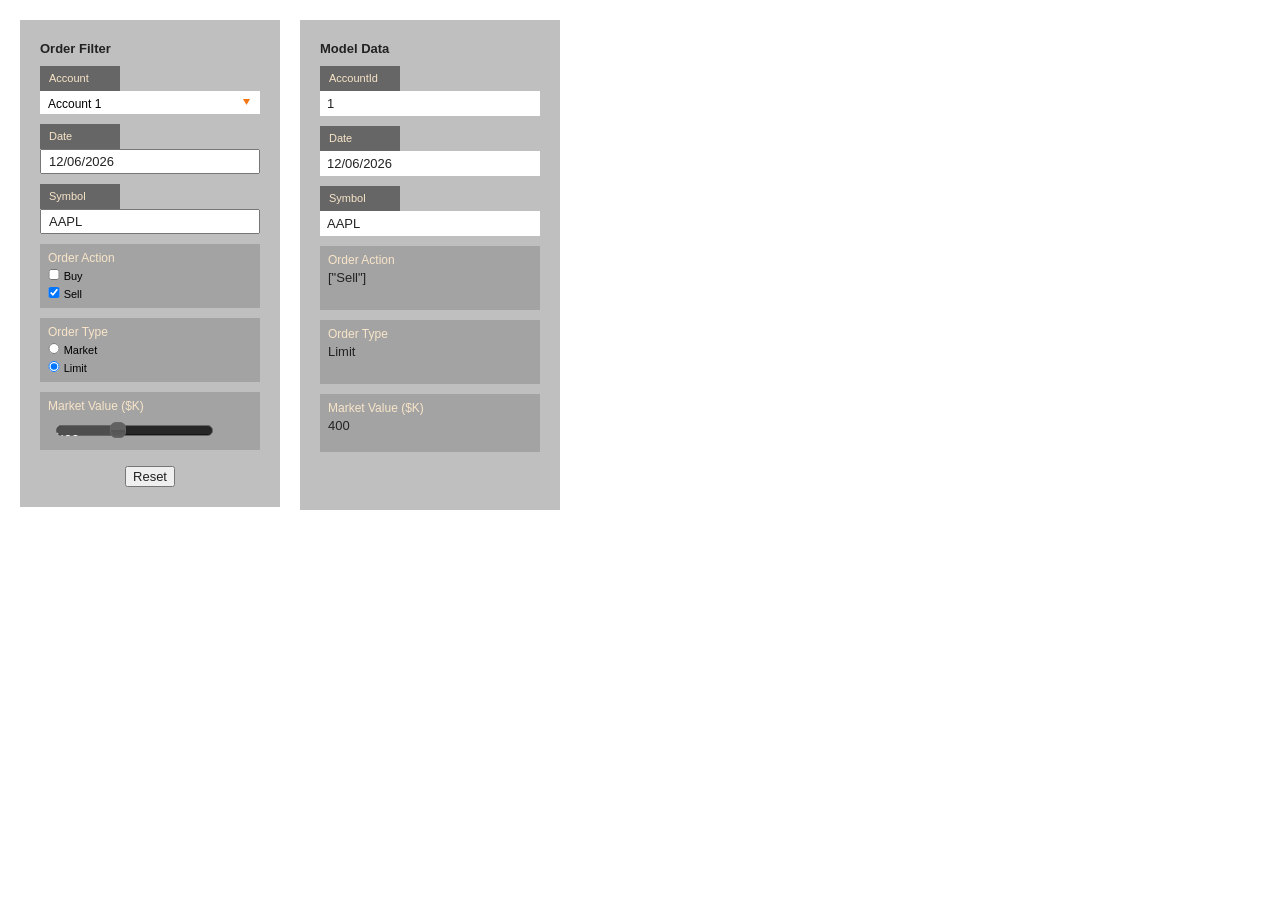
==== backbone-stickit/index.html @ cc05f08a "Added backbone-stickit implementation" ====
<!DOCTYPE html>
<html>
<head>
    <meta charset="utf-8">
    <title>HTML5 Boilerplate</title>
    <link rel="stylesheet" href="css/normalize.css">
    <link rel="stylesheet" href="css/h5bp.css">
    <link rel="stylesheet" href="css/jquery-ui-1.10.3.custom.css">
    <link rel="stylesheet" href="css/selectbox.css">
    <link rel="stylesheet" href="css/general.css">
    <script src="js/vendor/modernizr-2.6.2.min.js"></script>
</head>

<body>
    <div id="container">
        <form class="form clearfix">

            <h1>Order Filter</h1>

            <div class="field select">
                <label for="account">Account</label>
                <select id="account" class="selectbox" name="accountId">
                </select>
            </div>

            <div class="field text">
                <label for="date">Date</label>
                <input type="text" id="date" name="date">
            </div>

            <div class="field text">
                <label for="symbol">Symbol</label>
                <input type="text" id="symbol" name="symbol">
            </div>

            <fieldset>
                <legend><span>Order Action</span></legend>
                <div class="field checkbox">
                    <input type="checkbox" id="action-buy" class="actions" value="Buy">
                    <label for="action-buy">Buy</label>
                </div>
                <div class="field checkbox">
                    <input type="checkbox" id="action-sell" class="actions" value="Sell">
                    <label for="action-sell">Sell</label>
                </div>
            </fieldset>

            <fieldset>
                <legend><span>Order Type</span></legend>
                <div class="field radio">
                    <input type="radio" id="type-market" name="order-type" class="order-type" value="Market" checked>
                    <label for="type-market">Market</label>
                </div>
                <div class="field radio">
                    <input type="radio" id="type-limit" name="order-type" class="order-type" value="Limit">
                    <label for="type-limit">Limit</label>
                </div>
            </fieldset>

            <fieldset>
                <legend><span>Market Value ($K) </span></legend>
                <div class="field slider" id="market-value">
                    <div class="control slider-control market-value-slider"></div>
                    <div class="value"></div>
                </div>
            </fieldset>

            <div class="toolbar">
                <button type=button id="reset">Reset</button>
            </div>

        </form>
    </div>

    <div id="model-data">
        <form class="form clearfix">

            <h1>Model Data</h1>

            <div class="field select">
                <label>AccountId</label>
                <div id="account-value" class="value-theme-a"></div>
            </div>

            <div class="field text">
                <label>Date</label>
                <div id="date-value" class="value-theme-a"></div>
            </div>

            <div class="field text">
                <label>Symbol</label>
                <div id="symbol-value" class="value-theme-a"></div>
            </div>

            <fieldset id="order-action-fieldset">
                <legend><span>Order Action</span></legend>
                <div id="action-value"></div>
            </fieldset>

            <fieldset id="order-type-fieldset">
                <legend><span>Order Type</span></legend>
                <div id="order-type-value"></div>
            </fieldset>

            <fieldset id="order-market-value-fieldset">
                <legend><span>Market Value ($K) </span></legend>
                <div id="market-value-value"></div>
            </fieldset>

        </form>
    </div>


    <!-- JavaScript at the bottom for fast page loading -->
    <script src="js/vendor/jquery-1.9.1.min.js"></script>
    <script src="js/vendor/jquery-ui-1.10.3.custom.min.js"></script>
    <script src="js/vendor/jquery.selectbox-0.2.js"></script>
    <script src="js/vendor/moment-2.0.0.min.js"></script>
    <script src="js/vendor/underscore-1.4.4.min.js"></script>
    <script src="js/vendor/backbone-1.0.0.min.js"></script>
    <script src="js/vendor/backbone.stickit-0.6.3.js"></script>
    <script src="js/main.js"></script>
</body>
</html>
---- backbone-stickit/css/h5bp.css ----
/*
 * HTML5 Boilerplate
 *
 * What follows is the result of much research on cross-browser styling.
 * Credit left inline and big thanks to Nicolas Gallagher, Jonathan Neal,
 * Kroc Camen, and the H5BP dev community and team.
 */

/* ==========================================================================
   Base styles: opinionated defaults
   ========================================================================== */

html,
button,
input,
select,
textarea {
    color: #222;
}

body {
    font: normal normal 13px/18px Arial, sans-serif;
}

/*
 * Remove text-shadow in selection highlight: h5bp.com/i
 * These selection rule sets have to be separate.
 * Customize the background color to match your design.
 */

::-moz-selection {
    background: #b3d4fc;
    text-shadow: none;
}

::selection {
    background: #b3d4fc;
    text-shadow: none;
}

/*
 * A better looking default horizontal rule
 */

hr {
    display: block;
    height: 1px;
    border: 0;
    border-top: 1px solid #ccc;
    margin: 1em 0;
    padding: 0;
}

/*
 * Remove the gap between images and the bottom of their containers: h5bp.com/i/440
 */

img {
    vertical-align: middle;
}

/*
 * Remove default fieldset styles.
 */

fieldset {
    border: 0;
    margin: 0;
    padding: 0;
}

/*
 * Allow only vertical resizing of textareas.
 */

textarea {
    resize: vertical;
}

/* ==========================================================================
   Chrome Frame prompt
   ========================================================================== */

.chromeframe {
    margin: 0.2em 0;
    background: #ccc;
    color: #000;
    padding: 0.2em 0;
}

/* ==========================================================================
   Author's custom styles
   ========================================================================== */

















/* ==========================================================================
   Helper classes
   ========================================================================== */

/*
 * Image replacement
 */

.ir {
    background-color: transparent;
    border: 0;
    overflow: hidden;
    /* IE 6/7 fallback */
    *text-indent: -9999px;
}

.ir:before {
    content: "";
    display: block;
    width: 0;
    height: 150%;
}

/*
 * Hide from both screenreaders and browsers: h5bp.com/u
 */

.hidden {
    display: none !important;
    visibility: hidden;
}

/*
 * Hide only visually, but have it available for screenreaders: h5bp.com/v
 */

.visuallyhidden {
    border: 0;
    clip: rect(0 0 0 0);
    height: 1px;
    margin: -1px;
    overflow: hidden;
    padding: 0;
    position: absolute;
    width: 1px;
}

/*
 * Extends the .visuallyhidden class to allow the element to be focusable
 * when navigated to via the keyboard: h5bp.com/p
 */

.visuallyhidden.focusable:active,
.visuallyhidden.focusable:focus {
    clip: auto;
    height: auto;
    margin: 0;
    overflow: visible;
    position: static;
    width: auto;
}

/*
 * Hide visually and from screenreaders, but maintain layout
 */

.invisible {
    visibility: hidden;
}

/*
 * Clearfix: contain floats
 *
 * For modern browsers
 * 1. The space content is one way to avoid an Opera bug when the
 *    `contenteditable` attribute is included anywhere else in the document.
 *    Otherwise it causes space to appear at the top and bottom of elements
 *    that receive the `clearfix` class.
 * 2. The use of `table` rather than `block` is only necessary if using
 *    `:before` to contain the top-margins of child elements.
 */

.clearfix:before,
.clearfix:after {
    content: " "; /* 1 */
    display: table; /* 2 */
}

.clearfix:after {
    clear: both;
}

/*
 * For IE 6/7 only
 * Include this rule to trigger hasLayout and contain floats.
 */

.clearfix {
    *zoom: 1;
}

/* ==========================================================================
   EXAMPLE Media Queries for Responsive Design.
   These examples override the primary ('mobile first') styles.
   Modify as content requires.
   ========================================================================== */

@media only screen and (min-width: 35em) {
    /* Style adjustments for viewports that meet the condition */
}

@media print,
       (-o-min-device-pixel-ratio: 5/4),
       (-webkit-min-device-pixel-ratio: 1.25),
       (min-resolution: 120dpi) {
    /* Style adjustments for high resolution devices */
}

/* ==========================================================================
   Print styles.
   Inlined to avoid required HTTP connection: h5bp.com/r
   ========================================================================== */

@media print {
    * {
        background: transparent !important;
        color: #000 !important; /* Black prints faster: h5bp.com/s */
        box-shadow: none !important;
        text-shadow: none !important;
    }

    a,
    a:visited {
        text-decoration: underline;
    }

    a[href]:after {
        content: " (" attr(href) ")";
    }

    abbr[title]:after {
        content: " (" attr(title) ")";
    }

    /*
     * Don't show links for images, or javascript/internal links
     */

    .ir a:after,
    a[href^="javascript:"]:after,
    a[href^="#"]:after {
        content: "";
    }

    pre,
    blockquote {
        border: 1px solid #999;
        page-break-inside: avoid;
    }

    thead {
        display: table-header-group; /* h5bp.com/t */
    }

    tr,
    img {
        page-break-inside: avoid;
    }

    img {
        max-width: 100% !important;
    }

    @page {
        margin: 0.5cm;
    }

    p,
    h2,
    h3 {
        orphans: 3;
        widows: 3;
    }

    h2,
    h3 {
        page-break-after: avoid;
    }
}
---- backbone-stickit/css/selectbox.css ----
/* -----------------------------------------------------------------------------
 * selectbox
 * -------------------------------------------------------------------------- */
.sbHolder {
  background: white;
  position: relative;
  height: 23px;
  padding: 1px;
  width: 100%;
  font-size: 12px;
  outline: none;
  border: none;
}

.sbSelector {
  display: block;
  height: 25px;
  left: 0;
  line-height: 25px;
  outline: none;
  overflow: hidden;
  padding-left: 7px;
  top: 0;
}

.sbSelector:link, .sbSelector:visited, .sbSelector:hover {
  color: black;
  outline: none;
  text-decoration: none;
}

.sbToggle {
  background: url(../img/select-icons.png) 10px 8px no-repeat;
  display: block;
  height: 25px;
  width: 27px;
  outline: none;
  position: absolute;
  right: 0;
  top: 0;
}

.sbToggleOpen {
  background-position: 10px -46px;
}

.sbOptions {
  background-color: white;
  border: 1px solid #7f9db9;
  list-style: none;
  left: 0;
  margin: 0;
  padding: 0;
  position: absolute;
  top: 25px;
  width: 298px;
  z-index: 1;
  overflow-y: auto;
}

.sbOptions li {
  padding-left: 7px;
}

.sbOptions li:hover {
  background: #f89f1b;
}

.sbOptions a {
  border-bottom: solid 1px black;
  display: block;
  outline: none;
  padding: 4px 0 4px 0;
}

.sbOptions a:last-child {
  border-bottom: none;
}

.sbOptions a:link, .sbOptions a:visited {
  color: black;
  text-decoration: none;
}

.sbOptions li.last a {
  border-bottom: none;
}

.sbOptions .sbDisabled {
  color: #7f9db9;
  display: block;
  padding: 7px 0 7px 3px;
}
---- backbone-stickit/css/general.css ----
/* -----------------------------------------------------------------------------
 * general
 * -------------------------------------------------------------------------- */
/* apply a natural box layout model to all elements */
* {
    -webkit-box-sizing: border-box;
    -moz-box-sizing: border-box;
    box-sizing: border-box;
}

h1 {
    font: normal bold 13px/18px Arial, sans-serif;
    margin: 0 0 8px 0;
}

#container {
    background: #bfbfbf;
    float: left;
    margin: 20px;
    padding: 20px;
    width: 260px;
}

.field.text,
.field.password,
.field.select,
.field.slider,
.form fieldset {
    margin-bottom: 10px;
}

.form fieldset {
    background-color: #a3a3a3;
    padding: 23px 0 5px 8px;
    position: relative;
}

.form fieldset legend span {
    color: #F8E5C9;
    font: 12px/12px Arial;
    position: absolute;
    top: 8px;
    left: 8px;
}

.field.text label,
.field.password label,
.field.select label {
    background-color: #666666;
    color: #F8E5C9;
    display: block;
    font: 11px/25px Arial;
    padding-left: 9px;
    height: 25px;
    width: 80px;
}

.field.text input,
.field.password input,
.field.select select {
    padding-left: 7px;
    height: 25px;
    width: 100%;
}

.field.checkbox label,
.field.radio label {
    color: #000000;
    font: 11px/11px Arial;
    margin-bottom: 5px;
}

.field.checkbox input,
.field.radio input {
    background: #dddddd;
    color: white;
    font: 11px/11px Arial;
    height: 11px;
    width: 12px;
}

.field.slider {
    padding: 10px 8px;
    font: 12px/12px Arial;
}

.field.slider .control {
    float: left;
    width: 80%;
}

.field.slider .value {
    float: left;
    width: 20%;
    text-align: right;
}

.toolbar {
    margin-top: 16px;
    text-align: center;
}

#model-data {
    background: #bfbfbf;
    float: left;
    margin-top: 20px;
    padding: 20px;
    width: 260px;
    height: 490px;
}

#order-action-fieldset {
    height: 64px;
}

#order-type-fieldset {
    height: 64px;
}

#order-market-value-fieldset {
    height: 58px;
}

.value-theme-a {
    background-color: white;
    line-height: 25px;
    padding-left: 7px;
    height: 25px;
    width: 100%;
}
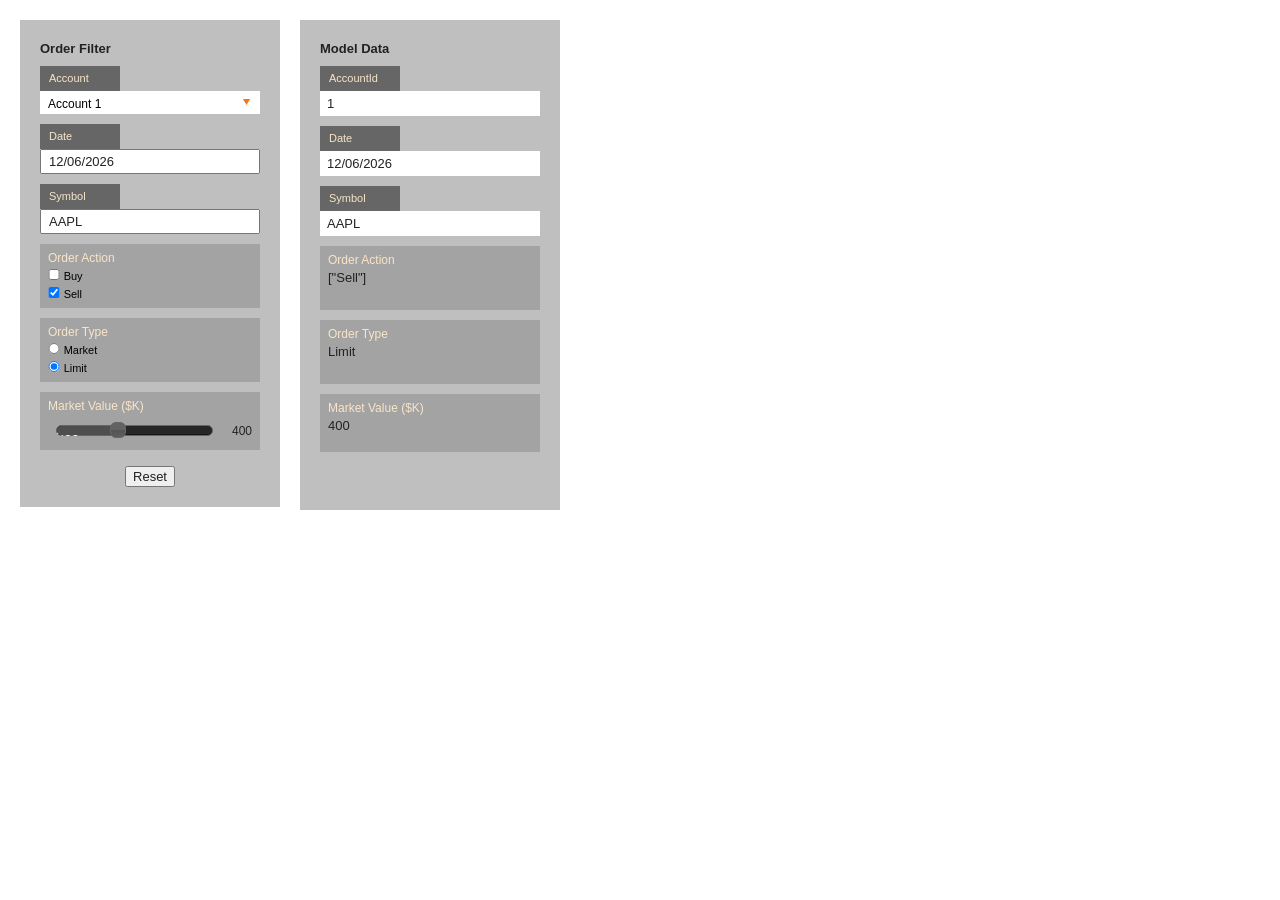
==== commit 15598428: "Fine tuned backbone-stickit implementation. Implemented slider bindings." ====
--- a/backbone-stickit/index.html
+++ b/backbone-stickit/index.html
@@ -19,18 +19,17 @@
 
             <div class="field select">
                 <label for="account">Account</label>
-                <select id="account" class="selectbox" name="accountId">
-                </select>
+                <select id="account" class="selectbox"></select>
             </div>
 
             <div class="field text">
                 <label for="date">Date</label>
-                <input type="text" id="date" name="date">
+                <input type="text" id="date">
             </div>
 
             <div class="field text">
                 <label for="symbol">Symbol</label>
-                <input type="text" id="symbol" name="symbol">
+                <input type="text" id="symbol">
             </div>
 
             <fieldset>
@@ -58,10 +57,10 @@
             </fieldset>
 
             <fieldset>
-                <legend><span>Market Value ($K) </span></legend>
+                <legend><span>Market Value ($K)</span></legend>
                 <div class="field slider" id="market-value">
-                    <div class="control slider-control market-value-slider"></div>
-                    <div class="value"></div>
+                    <div class="slider-control market-value-slider"></div>
+                    <div class="slider-value"></div>
                 </div>
             </fieldset>
 
@@ -103,7 +102,7 @@
             </fieldset>
 
             <fieldset id="order-market-value-fieldset">
-                <legend><span>Market Value ($K) </span></legend>
+                <legend><span>Market Value ($K)</span></legend>
                 <div id="market-value-value"></div>
             </fieldset>
 
--- a/backbone-stickit/css/general.css
+++ b/backbone-stickit/css/general.css
@@ -84,12 +84,12 @@
     font: 12px/12px Arial;
 }
 
-.field.slider .control {
+.field.slider .slider-control {
     float: left;
     width: 80%;
 }
 
-.field.slider .value {
+.field.slider .slider-value {
     float: left;
     width: 20%;
     text-align: right;
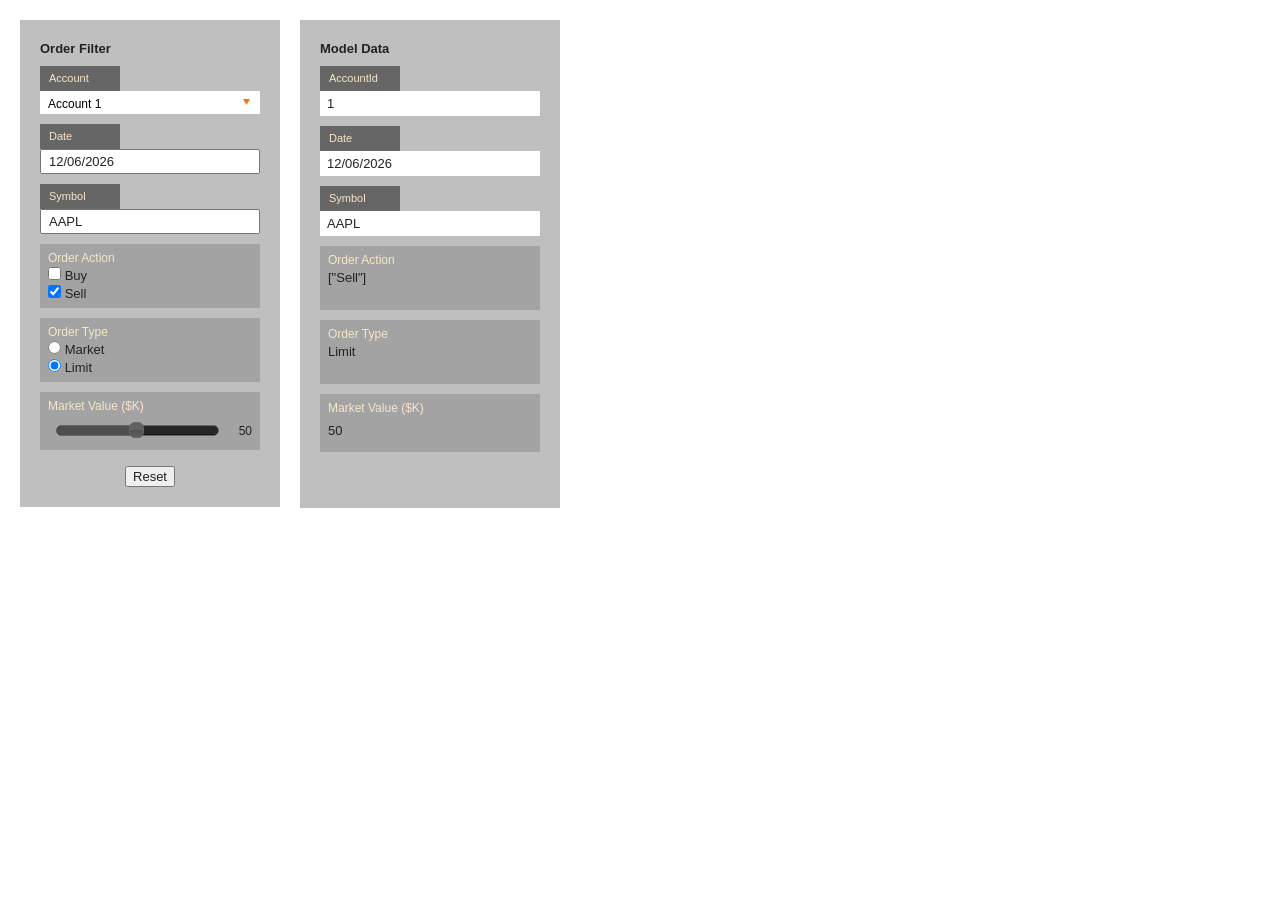
==== commit c6e9d575: "Refined selectbox bindings, implemented slider bindings." ====
--- a/backbone-stickit/index.html
+++ b/backbone-stickit/index.html
@@ -17,28 +17,28 @@
 
             <h1>Order Filter</h1>
 
-            <div class="field select">
+            <div class="select-field">
                 <label for="account">Account</label>
                 <select id="account" class="selectbox"></select>
             </div>
 
-            <div class="field text">
+            <div class="text-field">
                 <label for="date">Date</label>
                 <input type="text" id="date">
             </div>
 
-            <div class="field text">
+            <div class="text-field">
                 <label for="symbol">Symbol</label>
                 <input type="text" id="symbol">
             </div>
 
             <fieldset>
                 <legend><span>Order Action</span></legend>
-                <div class="field checkbox">
+                <div class="checkbox-field">
                     <input type="checkbox" id="action-buy" class="actions" value="Buy">
                     <label for="action-buy">Buy</label>
                 </div>
-                <div class="field checkbox">
+                <div class="checkbox-field">
                     <input type="checkbox" id="action-sell" class="actions" value="Sell">
                     <label for="action-sell">Sell</label>
                 </div>
@@ -46,11 +46,11 @@
 
             <fieldset>
                 <legend><span>Order Type</span></legend>
-                <div class="field radio">
+                <div class="radio-field">
                     <input type="radio" id="type-market" name="order-type" class="order-type" value="Market" checked>
                     <label for="type-market">Market</label>
                 </div>
-                <div class="field radio">
+                <div class="radio-field">
                     <input type="radio" id="type-limit" name="order-type" class="order-type" value="Limit">
                     <label for="type-limit">Limit</label>
                 </div>
@@ -58,9 +58,9 @@
 
             <fieldset>
                 <legend><span>Market Value ($K)</span></legend>
-                <div class="field slider" id="market-value">
-                    <div class="slider-control market-value-slider"></div>
-                    <div class="slider-value"></div>
+                <div class="slider-field">
+                    <div class="slider market-value-slider"></div>
+                    <div class="value market-value"></div>
                 </div>
             </fieldset>
 
@@ -76,17 +76,17 @@
 
             <h1>Model Data</h1>
 
-            <div class="field select">
+            <div class="select-field">
                 <label>AccountId</label>
                 <div id="account-value" class="value-theme-a"></div>
             </div>
 
-            <div class="field text">
+            <div class="text-field">
                 <label>Date</label>
                 <div id="date-value" class="value-theme-a"></div>
             </div>
 
-            <div class="field text">
+            <div class="text-field">
                 <label>Symbol</label>
                 <div id="symbol-value" class="value-theme-a"></div>
             </div>
--- a/backbone-stickit/css/general.css
+++ b/backbone-stickit/css/general.css
@@ -21,21 +21,21 @@
     width: 260px;
 }
 
-.field.text,
-.field.password,
-.field.select,
-.field.slider,
-.form fieldset {
+.text-field,
+.password-field,
+.select-field,
+.slider-field,
+fieldset {
     margin-bottom: 10px;
 }
 
-.form fieldset {
+fieldset {
     background-color: #a3a3a3;
     padding: 23px 0 5px 8px;
     position: relative;
 }
 
-.form fieldset legend span {
+fieldset legend span {
     color: #F8E5C9;
     font: 12px/12px Arial;
     position: absolute;
@@ -43,9 +43,9 @@
     left: 8px;
 }
 
-.field.text label,
-.field.password label,
-.field.select label {
+.text-field label,
+.password-field label,
+.select-field label {
     background-color: #666666;
     color: #F8E5C9;
     display: block;
@@ -55,9 +55,9 @@
     width: 80px;
 }
 
-.field.text input,
-.field.password input,
-.field.select select {
+.text-field input,
+.password-field input,
+.select-field select {
     padding-left: 7px;
     height: 25px;
     width: 100%;
@@ -79,19 +79,19 @@
     width: 12px;
 }
 
-.field.slider {
+.slider-field {
     padding: 10px 8px;
     font: 12px/12px Arial;
 }
 
-.field.slider .slider-control {
+.slider-field .slider {
     float: left;
-    width: 80%;
+    width: 83%;
 }
 
-.field.slider .slider-value {
+.slider-field .value {
     float: left;
-    width: 20%;
+    width: 17%;
     text-align: right;
 }
 
@@ -106,7 +106,7 @@
     margin-top: 20px;
     padding: 20px;
     width: 260px;
-    height: 490px;
+    height: 488px;
 }
 
 #order-action-fieldset {
@@ -121,6 +121,10 @@
     height: 58px;
 }
 
+#market-value-value {
+    margin-top: 5px;
+}
+
 .value-theme-a {
     background-color: white;
     line-height: 25px;
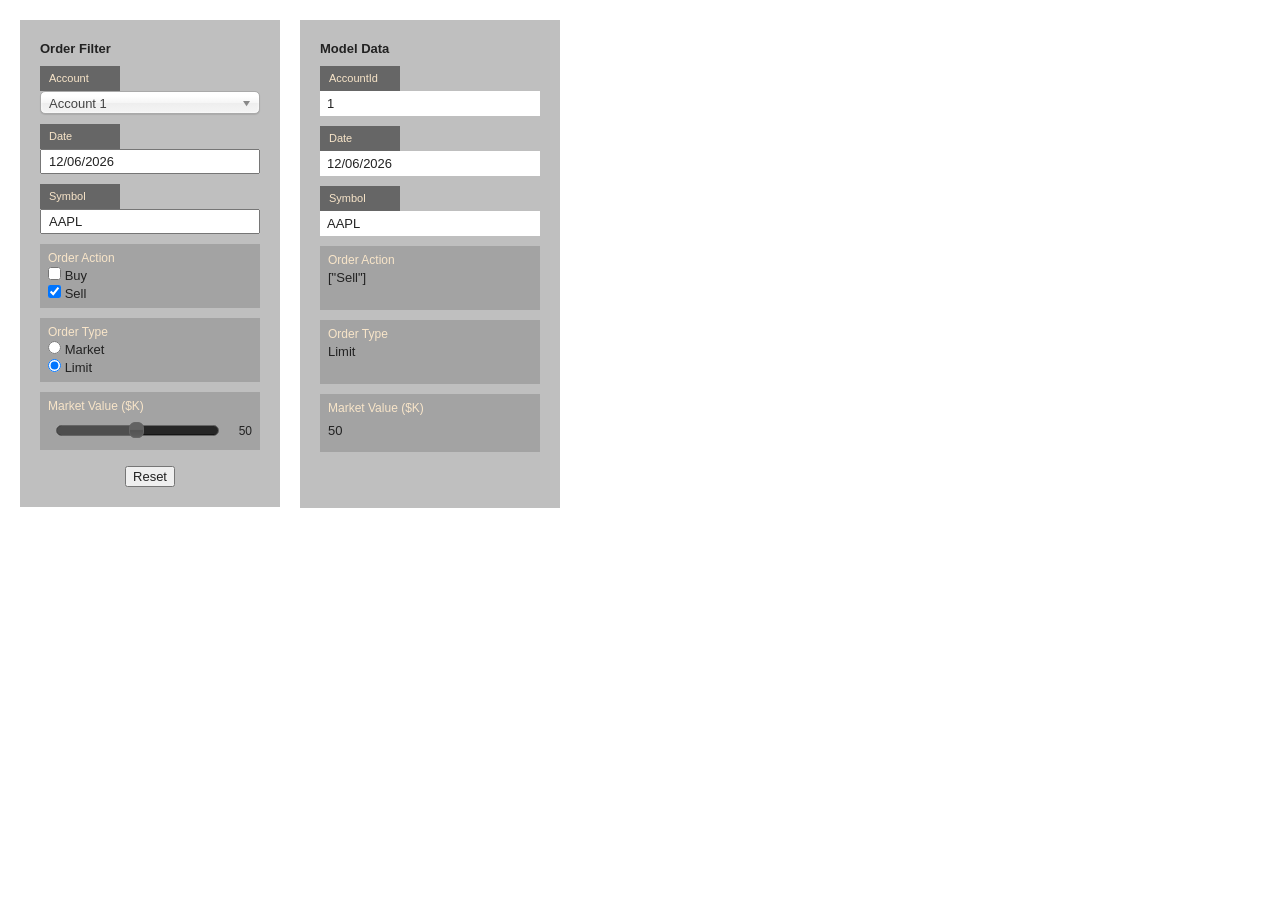
==== commit bcaa45d2: "Replaced selectbox with chosen." ====
--- a/backbone-stickit/index.html
+++ b/backbone-stickit/index.html
@@ -6,7 +6,7 @@
     <link rel="stylesheet" href="css/normalize.css">
     <link rel="stylesheet" href="css/h5bp.css">
     <link rel="stylesheet" href="css/jquery-ui-1.10.3.custom.css">
-    <link rel="stylesheet" href="css/selectbox.css">
+    <link rel="stylesheet" href="css/chosen.css">
     <link rel="stylesheet" href="css/general.css">
     <script src="js/vendor/modernizr-2.6.2.min.js"></script>
 </head>
@@ -19,7 +19,7 @@
 
             <div class="select-field">
                 <label for="account">Account</label>
-                <select id="account" class="selectbox"></select>
+                <select id="account" class="chzn-select"></select>
             </div>
 
             <div class="text-field">
@@ -113,7 +113,7 @@
     <!-- JavaScript at the bottom for fast page loading -->
     <script src="js/vendor/jquery-1.9.1.min.js"></script>
     <script src="js/vendor/jquery-ui-1.10.3.custom.min.js"></script>
-    <script src="js/vendor/jquery.selectbox-0.2.js"></script>
+    <script src="js/vendor/chosen.jquery-0.9.14.js"></script>
     <script src="js/vendor/moment-2.0.0.min.js"></script>
     <script src="js/vendor/underscore-1.4.4.min.js"></script>
     <script src="js/vendor/backbone-1.0.0.min.js"></script>
--- a/backbone-stickit/css/chosen.css
+++ b/backbone-stickit/css/chosen.css
@@ -0,0 +1,440 @@
+/* @group Base */
+.chzn-container {
+  font-size: 13px;
+  position: relative;
+  display: inline-block;
+  vertical-align: middle;
+  zoom: 1;
+  *display: inline;
+}
+.chzn-container .chzn-drop {
+  background: #fff;
+  border: 1px solid #aaa;
+  border-top: 0;
+  position: absolute;
+  top: 100%;
+  left: -9999px;
+  -webkit-box-shadow: 0 4px 5px rgba(0,0,0,.15);
+  -moz-box-shadow   : 0 4px 5px rgba(0,0,0,.15);
+  box-shadow        : 0 4px 5px rgba(0,0,0,.15);
+  z-index: 1010;
+  width: 100%;
+  -moz-box-sizing   : border-box;
+  -ms-box-sizing    : border-box;
+  -webkit-box-sizing: border-box;
+  -khtml-box-sizing : border-box;
+  box-sizing        : border-box;
+}
+
+.chzn-container.chzn-with-drop .chzn-drop {
+  left: 0;
+}
+
+/* @end */
+
+/* @group Single Chosen */
+.chzn-container-single .chzn-single {
+  background-color: #ffffff;
+  filter: progid:DXImageTransform.Microsoft.gradient( startColorstr='#ffffff', endColorstr='#eeeeee', GradientType=0 );   
+  background-image: -webkit-gradient(linear, 0 0, 0 100%, color-stop(20%, #ffffff), color-stop(50%, #f6f6f6), color-stop(52%, #eeeeee), color-stop(100%, #f4f4f4));
+  background-image: -webkit-linear-gradient(top, #ffffff 20%, #f6f6f6 50%, #eeeeee 52%, #f4f4f4 100%);
+  background-image: -moz-linear-gradient(top, #ffffff 20%, #f6f6f6 50%, #eeeeee 52%, #f4f4f4 100%);
+  background-image: -o-linear-gradient(top, #ffffff 20%, #f6f6f6 50%, #eeeeee 52%, #f4f4f4 100%);
+  background-image: linear-gradient(#ffffff 20%, #f6f6f6 50%, #eeeeee 52%, #f4f4f4 100%); 
+  -webkit-border-radius: 5px;
+  -moz-border-radius   : 5px;
+  border-radius        : 5px;
+  -moz-background-clip   : padding;
+  -webkit-background-clip: padding-box;
+  background-clip        : padding-box;
+  border: 1px solid #aaaaaa;
+  -webkit-box-shadow: 0 0 3px #ffffff inset, 0 1px 1px rgba(0,0,0,0.1);
+  -moz-box-shadow   : 0 0 3px #ffffff inset, 0 1px 1px rgba(0,0,0,0.1);
+  box-shadow        : 0 0 3px #ffffff inset, 0 1px 1px rgba(0,0,0,0.1);
+  display: block;
+  overflow: hidden;
+  white-space: nowrap;
+  position: relative;
+  height: 23px;
+  line-height: 24px;
+  padding: 0 0 0 8px;
+  color: #444444;
+  text-decoration: none;
+}
+.chzn-container-single .chzn-default {
+  color: #999;
+}
+.chzn-container-single .chzn-single span {
+  margin-right: 26px;
+  display: block;
+  overflow: hidden;
+  white-space: nowrap;
+  -o-text-overflow: ellipsis;
+  -ms-text-overflow: ellipsis;
+  text-overflow: ellipsis;
+}
+.chzn-container-single .chzn-single abbr {
+  display: block;
+  position: absolute;
+  right: 26px;
+  top: 6px;
+  width: 12px;
+  height: 12px;
+  font-size: 1px;
+  background: url('chosen-sprite.png') -42px 1px no-repeat;
+}
+.chzn-container-single .chzn-single abbr:hover {
+  background-position: -42px -10px;
+}
+.chzn-container-single.chzn-disabled .chzn-single abbr:hover {
+  background-position: -42px -10px;
+}
+.chzn-container-single .chzn-single div {
+  position: absolute;
+  right: 0;
+  top: 0;
+  display: block;
+  height: 100%;
+  width: 18px;
+}
+.chzn-container-single .chzn-single div b {
+  background: url('chosen-sprite.png') no-repeat 0px 2px;
+  display: block;
+  width: 100%;
+  height: 100%;
+}
+.chzn-container-single .chzn-search {
+  padding: 3px 4px;
+  position: relative;
+  margin: 0;
+  white-space: nowrap;
+  z-index: 1010;
+}
+.chzn-container-single .chzn-search input {
+  background: #fff url('chosen-sprite.png') no-repeat 100% -20px;
+  background: url('chosen-sprite.png') no-repeat 100% -20px, -webkit-gradient(linear, 0 0, 0 100%, color-stop(1%, #eeeeee), color-stop(15%, #ffffff));
+  background: url('chosen-sprite.png') no-repeat 100% -20px, -webkit-linear-gradient(top, #eeeeee 1%, #ffffff 15%);
+  background: url('chosen-sprite.png') no-repeat 100% -20px, -moz-linear-gradient(top, #eeeeee 1%, #ffffff 15%);
+  background: url('chosen-sprite.png') no-repeat 100% -20px, -o-linear-gradient(top, #eeeeee 1%, #ffffff 15%);
+  background: url('chosen-sprite.png') no-repeat 100% -20px, linear-gradient(#eeeeee 1%, #ffffff 15%);
+  margin: 1px 0;
+  padding: 4px 20px 4px 5px;
+  outline: 0;
+  border: 1px solid #aaa;
+  font-family: sans-serif;
+  font-size: 1em;
+  width: 100%;
+  -moz-box-sizing   : border-box;
+  -ms-box-sizing    : border-box;
+  -webkit-box-sizing: border-box;
+  -khtml-box-sizing : border-box;
+  box-sizing        : border-box;
+}
+.chzn-container-single .chzn-drop {
+  margin-top: -1px;
+  -webkit-border-radius: 0 0 4px 4px;
+  -moz-border-radius   : 0 0 4px 4px;
+  border-radius        : 0 0 4px 4px;
+  -moz-background-clip   : padding;
+  -webkit-background-clip: padding-box;
+  background-clip        : padding-box;
+}
+.chzn-container-single-nosearch .chzn-search {
+  position: absolute;
+  left: -9999px;
+}
+/* @end */
+
+/* @group Multi Chosen */
+.chzn-container-multi .chzn-choices {
+  background-color: #fff;
+  background-image: -webkit-gradient(linear, 0 0, 0 100%, color-stop(1%, #eeeeee), color-stop(15%, #ffffff));
+  background-image: -webkit-linear-gradient(top, #eeeeee 1%, #ffffff 15%);
+  background-image: -moz-linear-gradient(top, #eeeeee 1%, #ffffff 15%);
+  background-image: -o-linear-gradient(top, #eeeeee 1%, #ffffff 15%);
+  background-image: linear-gradient(#eeeeee 1%, #ffffff 15%);
+  border: 1px solid #aaa;
+  margin: 0;
+  padding: 0;
+  cursor: text;
+  overflow: hidden;
+  height: auto !important;
+  height: 1%;
+  position: relative;
+  width: 100%;
+  -moz-box-sizing   : border-box;
+  -ms-box-sizing    : border-box;
+  -webkit-box-sizing: border-box;
+  -khtml-box-sizing : border-box;
+  box-sizing        : border-box;
+}
+.chzn-container-multi .chzn-choices li {
+  float: left;
+  list-style: none;
+}
+.chzn-container-multi .chzn-choices .search-field {
+  white-space: nowrap;
+  margin: 0;
+  padding: 0;
+}
+.chzn-container-multi .chzn-choices .search-field input {
+  color: #666;
+  background: transparent !important;
+  border: 0 !important;
+  font-family: sans-serif;
+  font-size: 100%;
+  height: 15px;
+  padding: 5px;
+  margin: 1px 0;
+  outline: 0;
+  -webkit-box-shadow: none;
+  -moz-box-shadow   : none;
+  box-shadow        : none;
+}
+.chzn-container-multi .chzn-choices .search-field .default {
+  color: #999;
+}
+.chzn-container-multi .chzn-choices .search-choice {
+  -webkit-border-radius: 3px;
+  -moz-border-radius   : 3px;
+  border-radius        : 3px;
+  -moz-background-clip   : padding;
+  -webkit-background-clip: padding-box;
+  background-clip        : padding-box;
+  background-color: #e4e4e4;
+  filter: progid:DXImageTransform.Microsoft.gradient( startColorstr='#f4f4f4', endColorstr='#eeeeee', GradientType=0 ); 
+  background-image: -webkit-gradient(linear, 0 0, 0 100%, color-stop(20%, #f4f4f4), color-stop(50%, #f0f0f0), color-stop(52%, #e8e8e8), color-stop(100%, #eeeeee));
+  background-image: -webkit-linear-gradient(top, #f4f4f4 20%, #f0f0f0 50%, #e8e8e8 52%, #eeeeee 100%);
+  background-image: -moz-linear-gradient(top, #f4f4f4 20%, #f0f0f0 50%, #e8e8e8 52%, #eeeeee 100%);
+  background-image: -o-linear-gradient(top, #f4f4f4 20%, #f0f0f0 50%, #e8e8e8 52%, #eeeeee 100%);
+  background-image: linear-gradient(#f4f4f4 20%, #f0f0f0 50%, #e8e8e8 52%, #eeeeee 100%); 
+  -webkit-box-shadow: 0 0 2px #ffffff inset, 0 1px 0 rgba(0,0,0,0.05);
+  -moz-box-shadow   : 0 0 2px #ffffff inset, 0 1px 0 rgba(0,0,0,0.05);
+  box-shadow        : 0 0 2px #ffffff inset, 0 1px 0 rgba(0,0,0,0.05);
+  color: #333;
+  border: 1px solid #aaaaaa;
+  line-height: 13px;
+  padding: 3px 20px 3px 5px;
+  margin: 3px 0 3px 5px;
+  position: relative;
+  cursor: default;
+}
+.chzn-container-multi .chzn-choices .search-choice.search-choice-disabled {
+  background-color: #e4e4e4;
+  filter: progid:DXImageTransform.Microsoft.gradient( startColorstr='#f4f4f4', endColorstr='#eeeeee', GradientType=0 );
+  background-image: -webkit-gradient(linear, 0% 0%, 0% 100%, color-stop(20%, #f4f4f4), color-stop(50%, #f0f0f0), color-stop(52%, #e8e8e8), color-stop(100%, #eeeeee));
+  background-image: -webkit-linear-gradient(top, #f4f4f4 20%, #f0f0f0 50%, #e8e8e8 52%, #eeeeee 100%);
+  background-image: -moz-linear-gradient(top, #f4f4f4 20%, #f0f0f0 50%, #e8e8e8 52%, #eeeeee 100%);
+  background-image: -o-linear-gradient(top, #f4f4f4 20%, #f0f0f0 50%, #e8e8e8 52%, #eeeeee 100%);
+  background-image: -ms-linear-gradient(top, #f4f4f4 20%, #f0f0f0 50%, #e8e8e8 52%, #eeeeee 100%);
+  background-image: linear-gradient(top, #f4f4f4 20%, #f0f0f0 50%, #e8e8e8 52%, #eeeeee 100%);
+  color: #666;
+  border: 1px solid #cccccc;
+  padding-right: 5px;
+}
+.chzn-container-multi .chzn-choices .search-choice-focus {
+  background: #d4d4d4;
+}
+.chzn-container-multi .chzn-choices .search-choice .search-choice-close {
+  display: block;
+  position: absolute;
+  right: 3px;
+  top: 4px;
+  width: 12px;
+  height: 12px;
+  font-size: 1px;
+  background: url('chosen-sprite.png') -42px 1px no-repeat;
+}
+.chzn-container-multi .chzn-choices .search-choice .search-choice-close:hover {
+  background-position: -42px -10px;
+}
+.chzn-container-multi .chzn-choices .search-choice-focus .search-choice-close {
+  background-position: -42px -10px;
+}
+/* @end */
+
+/* @group Results */
+.chzn-container .chzn-results {
+  margin: 0 4px 4px 0;
+  max-height: 240px;
+  padding: 0 0 0 4px;
+  position: relative;
+  overflow-x: hidden;
+  overflow-y: auto;
+  -webkit-overflow-scrolling: touch;
+}
+.chzn-container-multi .chzn-results {
+  margin: 0;
+  padding: 0;
+}
+.chzn-container .chzn-results li {
+  display: none;
+  line-height: 15px;
+  padding: 5px 6px;
+  margin: 0;
+  list-style: none;
+}
+.chzn-container .chzn-results .active-result {
+  cursor: pointer;
+  display: list-item;
+}
+.chzn-container .chzn-results .highlighted {
+  background-color: #3875d7;
+  filter: progid:DXImageTransform.Microsoft.gradient( startColorstr='#3875d7', endColorstr='#2a62bc', GradientType=0 );  
+  background-image: -webkit-gradient(linear, 0 0, 0 100%, color-stop(20%, #3875d7), color-stop(90%, #2a62bc));
+  background-image: -webkit-linear-gradient(top, #3875d7 20%, #2a62bc 90%);
+  background-image: -moz-linear-gradient(top, #3875d7 20%, #2a62bc 90%);
+  background-image: -o-linear-gradient(top, #3875d7 20%, #2a62bc 90%);
+  background-image: linear-gradient(#3875d7 20%, #2a62bc 90%);
+  color: #fff;
+}
+.chzn-container .chzn-results li em {
+  background: #feffde;
+  font-style: normal;
+}
+.chzn-container .chzn-results .highlighted em {
+  background: transparent;
+}
+.chzn-container .chzn-results .no-results {
+  background: #f4f4f4;
+  display: list-item;
+}
+.chzn-container .chzn-results .group-result {
+  cursor: default;
+  color: #999;
+  font-weight: bold;
+}
+.chzn-container .chzn-results .group-option {
+  padding-left: 15px;
+}
+.chzn-container-multi .chzn-drop .result-selected {
+  display: none;
+}
+.chzn-container .chzn-results-scroll {
+  background: white;
+  margin: 0 4px;
+  position: absolute;
+  text-align: center;
+  width: 321px; /* This should by dynamic with js */
+  z-index: 1;
+}
+.chzn-container .chzn-results-scroll span {
+  display: inline-block;
+  height: 17px;
+  text-indent: -5000px;
+  width: 9px;
+}
+.chzn-container .chzn-results-scroll-down {
+  bottom: 0;
+}
+.chzn-container .chzn-results-scroll-down span {
+  background: url('chosen-sprite.png') no-repeat -4px -3px;
+}
+.chzn-container .chzn-results-scroll-up span {
+  background: url('chosen-sprite.png') no-repeat -22px -3px;
+}
+/* @end */
+
+/* @group Active  */
+.chzn-container-active .chzn-single {
+  -webkit-box-shadow: 0 0 5px rgba(0,0,0,.3);
+  -moz-box-shadow   : 0 0 5px rgba(0,0,0,.3);
+  box-shadow        : 0 0 5px rgba(0,0,0,.3);
+  border: 1px solid #5897fb;
+}
+.chzn-container-active.chzn-with-drop .chzn-single {
+  border: 1px solid #aaa;
+  -webkit-box-shadow: 0 1px 0 #fff inset;
+  -moz-box-shadow   : 0 1px 0 #fff inset;
+  box-shadow        : 0 1px 0 #fff inset;
+  background-color: #eee;
+  filter: progid:DXImageTransform.Microsoft.gradient( startColorstr='#eeeeee', endColorstr='#ffffff', GradientType=0 );
+  background-image: -webkit-gradient(linear, 0 0, 0 100%, color-stop(20%, #eeeeee), color-stop(80%, #ffffff));
+  background-image: -webkit-linear-gradient(top, #eeeeee 20%, #ffffff 80%);
+  background-image: -moz-linear-gradient(top, #eeeeee 20%, #ffffff 80%);
+  background-image: -o-linear-gradient(top, #eeeeee 20%, #ffffff 80%);
+  background-image: linear-gradient(#eeeeee 20%, #ffffff 80%);
+  -webkit-border-bottom-left-radius : 0;
+  -webkit-border-bottom-right-radius: 0;
+  -moz-border-radius-bottomleft : 0;
+  -moz-border-radius-bottomright: 0;
+  border-bottom-left-radius : 0;
+  border-bottom-right-radius: 0;
+}
+.chzn-container-active.chzn-with-drop .chzn-single div {
+  background: transparent;
+  border-left: none;
+}
+.chzn-container-active.chzn-with-drop .chzn-single div b {
+  background-position: -18px 2px;
+}
+.chzn-container-active .chzn-choices {
+  -webkit-box-shadow: 0 0 5px rgba(0,0,0,.3);
+  -moz-box-shadow   : 0 0 5px rgba(0,0,0,.3);
+  box-shadow        : 0 0 5px rgba(0,0,0,.3);
+  border: 1px solid #5897fb;
+}
+.chzn-container-active .chzn-choices .search-field input {
+  color: #111 !important;
+}
+/* @end */
+
+/* @group Disabled Support */
+.chzn-disabled {
+  cursor: default;
+  opacity:0.5 !important;
+}
+.chzn-disabled .chzn-single {
+  cursor: default;
+}
+.chzn-disabled .chzn-choices .search-choice .search-choice-close {
+  cursor: default;
+}
+
+/* @group Right to Left */
+.chzn-rtl { text-align: right; }
+.chzn-rtl .chzn-single { padding: 0 8px 0 0; overflow: visible; }
+.chzn-rtl .chzn-single span { margin-left: 26px; margin-right: 0; direction: rtl; }
+
+.chzn-rtl .chzn-single div { left: 3px; right: auto; }
+.chzn-rtl .chzn-single abbr {
+  left: 26px;
+  right: auto;
+}
+.chzn-rtl .chzn-choices .search-field input { direction: rtl; }
+.chzn-rtl .chzn-choices li { float: right; }
+.chzn-rtl .chzn-choices .search-choice { padding: 3px 5px 3px 19px; margin: 3px 5px 3px 0; }
+.chzn-rtl .chzn-choices .search-choice .search-choice-close { left: 4px; right: auto; }
+.chzn-rtl .chzn-search { left: 9999px; }
+.chzn-rtl.chzn-with-drop .chzn-search { left: 0px; }
+.chzn-rtl .chzn-drop { left: 9999px; }
+.chzn-rtl.chzn-container-single .chzn-results { margin: 0 0 4px 4px; padding: 0 4px 0 0; }
+.chzn-rtl .chzn-results .group-option { padding-left: 0; padding-right: 15px; }
+.chzn-rtl.chzn-container-active.chzn-with-drop .chzn-single div { border-right: none; }
+.chzn-rtl .chzn-search input {
+  background: #fff url('chosen-sprite.png') no-repeat -30px -20px;
+  background: url('chosen-sprite.png') no-repeat -30px -20px, -webkit-gradient(linear, 0 0, 0 100%, color-stop(1%, #eeeeee), color-stop(15%, #ffffff));
+  background: url('chosen-sprite.png') no-repeat -30px -20px, -webkit-linear-gradient(top, #eeeeee 1%, #ffffff 15%);  
+  background: url('chosen-sprite.png') no-repeat -30px -20px, -moz-linear-gradient(top, #eeeeee 1%, #ffffff 15%);
+  background: url('chosen-sprite.png') no-repeat -30px -20px, -o-linear-gradient(top, #eeeeee 1%, #ffffff 15%);
+  background: url('chosen-sprite.png') no-repeat -30px -20px, linear-gradient(#eeeeee 1%, #ffffff 15%);
+  padding: 4px 5px 4px 20px;
+  direction: rtl;
+}
+.chzn-container-single.chzn-rtl .chzn-single div b {
+  background-position: 6px 2px;
+}
+.chzn-container-single.chzn-rtl.chzn-with-drop .chzn-single div b {
+  background-position: -12px 2px;
+}
+/* @end */
+
+/* @group Retina compatibility */
+@media only screen and (-webkit-min-device-pixel-ratio: 2), only screen and (min-resolution: 144dpi)  {
+  .chzn-rtl .chzn-search input, .chzn-container-single .chzn-single abbr, .chzn-container-single .chzn-single div b, .chzn-container-single .chzn-search input, .chzn-container-multi .chzn-choices .search-choice .search-choice-close, .chzn-container .chzn-results-scroll-down span, .chzn-container .chzn-results-scroll-up span {
+      background-image: url('chosen-sprite@2x.png') !important;
+      background-repeat: no-repeat !important;
+      background-size: 52px 37px !important;
+  }
+}
+/* @end */
